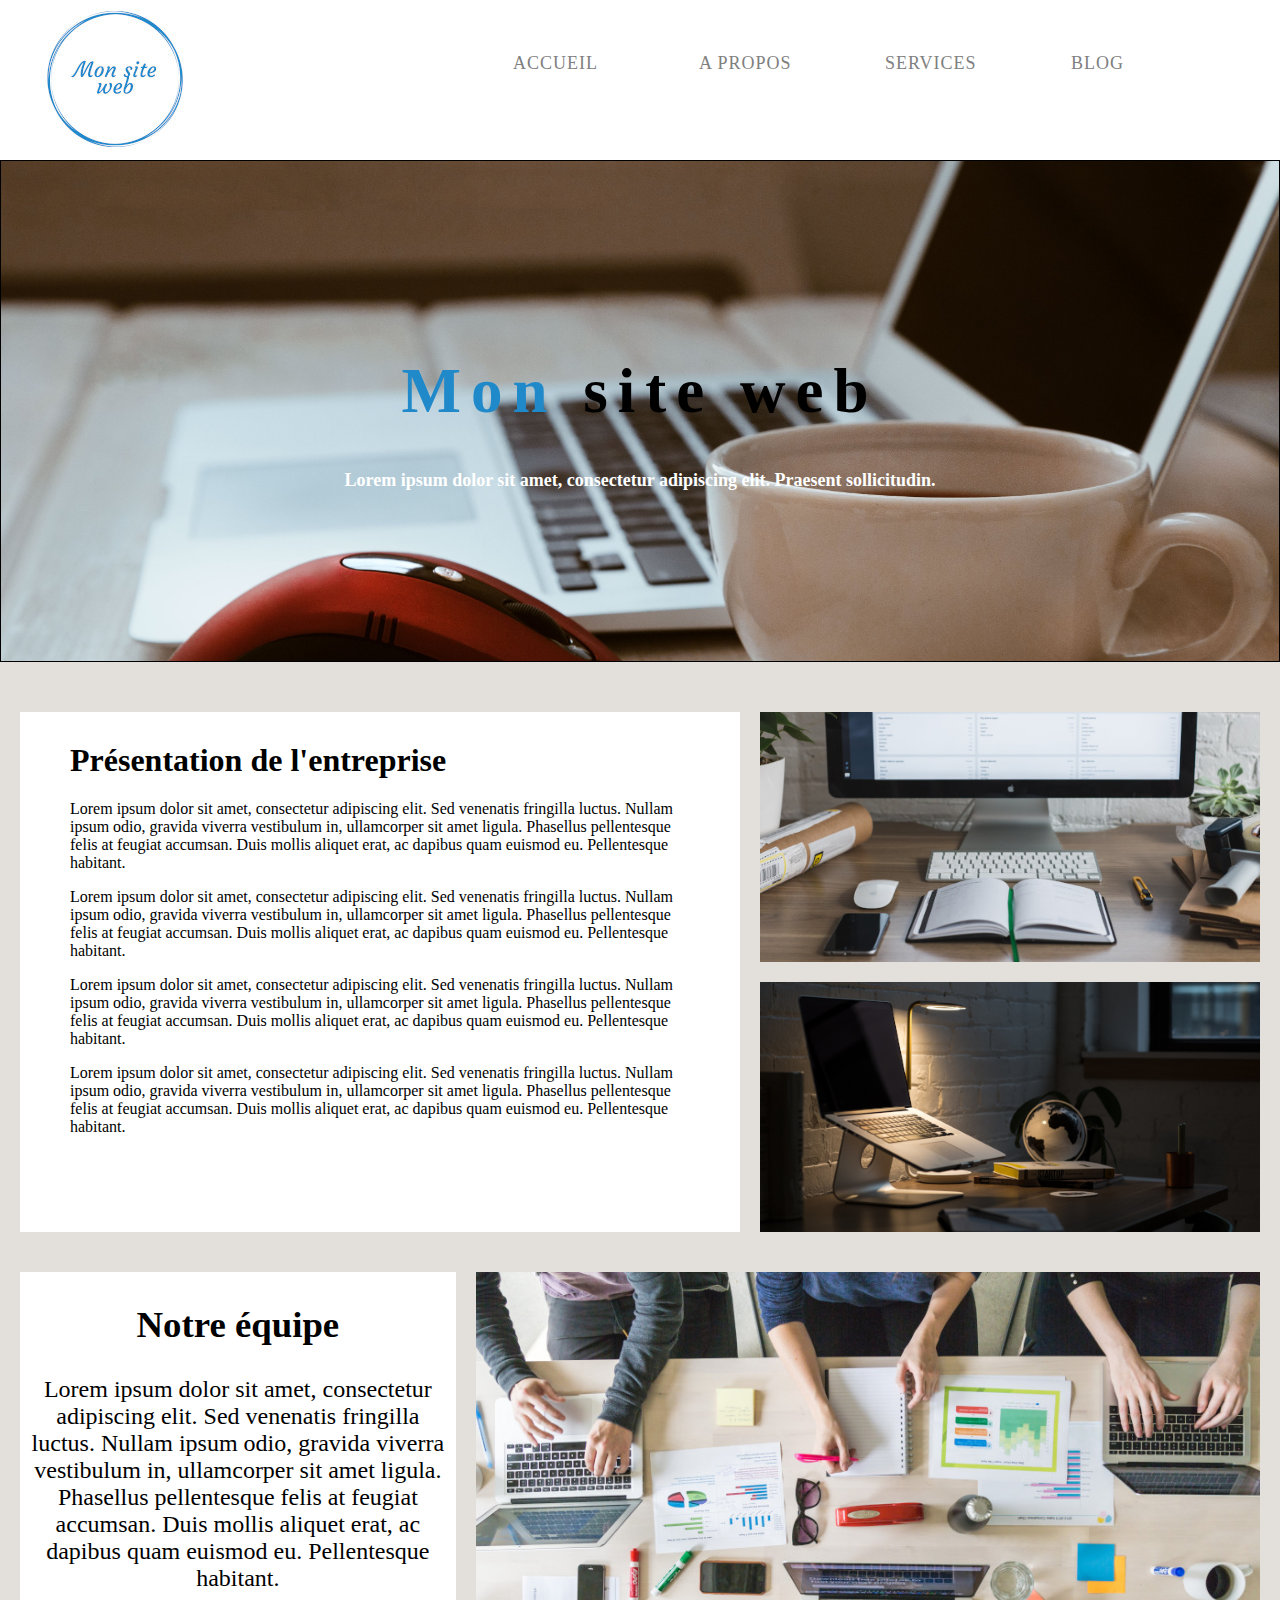
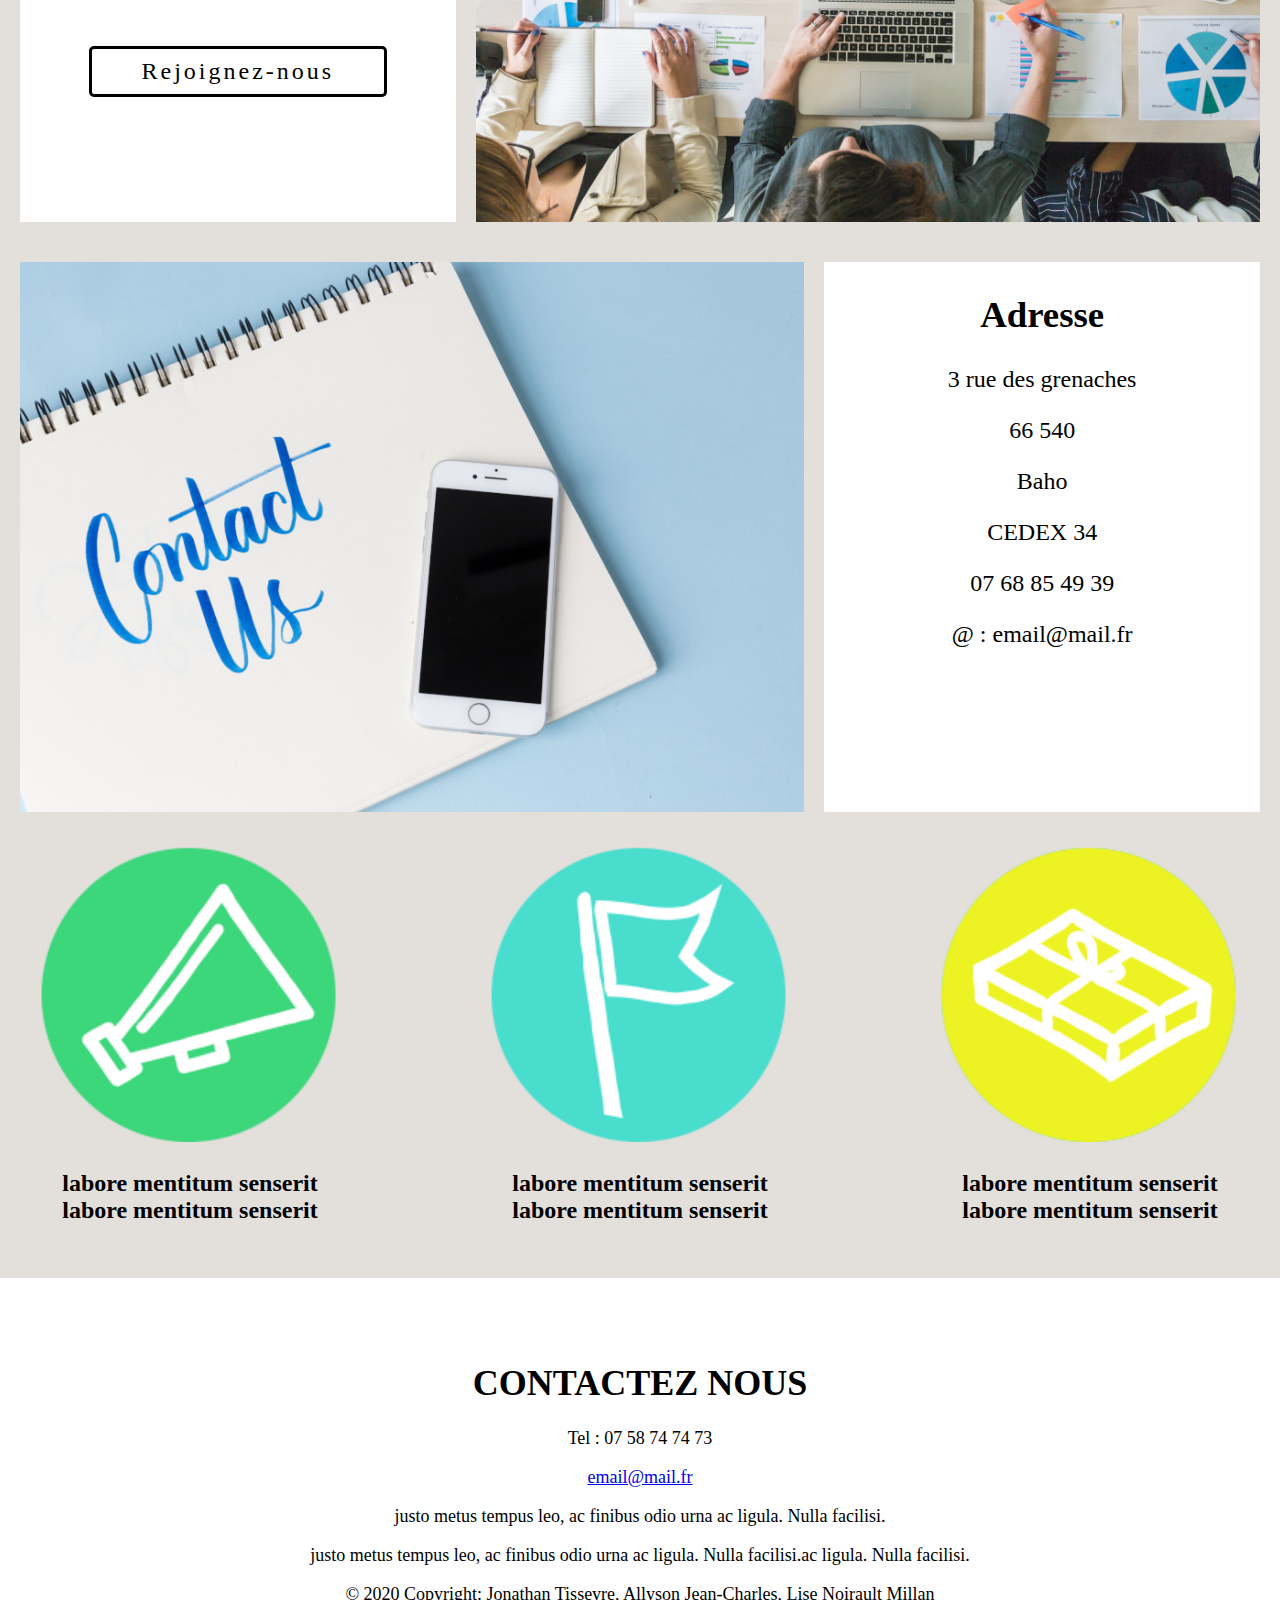
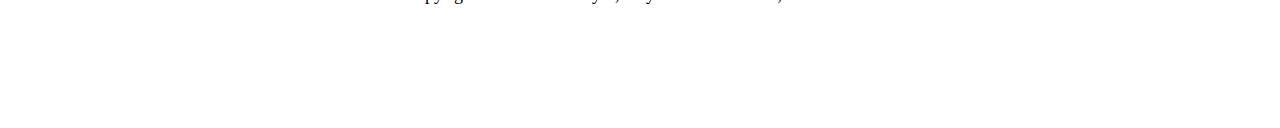
==== hmtl/Apropos.html @ 962becfa "Add files via upload" ====
<!DOCTYPE html>
<html lang="fr">
    <head>
        <meta charset="utf-8">
        <meta name="viewport" content="width=device-width, initial-scale=1.0">
        <title>A propos</title>
        <link rel="stylesheet" href="../css/style.css" />
    </head>

    <body>
        <!-- ============================== NAVBAR ============================== -->
        <div class="navbar">
           <a class="navbar-brand" href="index.html">
                <img src="../images/logo.jpg" alt="logo">
            </a>
            <div id="fondmenu">
                <ul id="menu">
                    <li><a href="../index.html">ACCUEIL</a></li>
                    <li><a href="#">A PROPOS</a></li>
                    <li><a href="../hmtl/construction.html">SERVICES</a></li>
                    <li><a href="../hmtl/construction.html">BLOG</a></li>
                </ul>
            </div>
        </div>
        <!-- ============================== HEADER ============================== -->
        <header class="aProposHeader">
            <div class="header">
                <h1><span style="color:#1f89ca;">Mon</span> site web</h1>
                <p>Lorem ipsum dolor sit amet, consectetur adipiscing elit. Praesent sollicitudin.</p>
            </div>

        </header>

        <!-- ============================== TEXTE DE PRESENTATION DE L'ENTREPRISE ============================== -->

        <div class="presentation">
            <div class="txtPresentation">
                <h1>Présentation de l'entreprise</h1>
                <p>Lorem ipsum dolor sit amet, consectetur adipiscing elit. Sed venenatis fringilla luctus. Nullam ipsum odio, gravida viverra vestibulum in, ullamcorper sit amet ligula. Phasellus pellentesque felis at feugiat accumsan. Duis mollis aliquet erat, ac dapibus quam euismod eu. Pellentesque habitant.</p>
                <p>Lorem ipsum dolor sit amet, consectetur adipiscing elit. Sed venenatis fringilla luctus. Nullam ipsum odio, gravida viverra vestibulum in, ullamcorper sit amet ligula. Phasellus pellentesque felis at feugiat accumsan. Duis mollis aliquet erat, ac dapibus quam euismod eu. Pellentesque habitant.</p>
                <p>Lorem ipsum dolor sit amet, consectetur adipiscing elit. Sed venenatis fringilla luctus. Nullam ipsum odio, gravida viverra vestibulum in, ullamcorper sit amet ligula. Phasellus pellentesque felis at feugiat accumsan. Duis mollis aliquet erat, ac dapibus quam euismod eu. Pellentesque habitant.</p>
                <p>Lorem ipsum dolor sit amet, consectetur adipiscing elit. Sed venenatis fringilla luctus. Nullam ipsum odio, gravida viverra vestibulum in, ullamcorper sit amet ligula. Phasellus pellentesque felis at feugiat accumsan. Duis mollis aliquet erat, ac dapibus quam euismod eu. Pellentesque habitant.</p>
            </div>
            <div class="imgsPresentation">
                <div class="img1Presentation"></div>
                <div class="img2Presentation"></div>
            </div>
        </div>
        <!-- ============================== ADRESSE ============================== -->
        <div class="equipe">
            <div class="txtEquipe">
                <h2>Notre équipe</h2>
                <p>Lorem ipsum dolor sit amet, consectetur adipiscing elit. Sed venenatis fringilla luctus. Nullam ipsum odio, gravida viverra vestibulum in, ullamcorper sit amet ligula. Phasellus pellentesque felis at feugiat accumsan. Duis mollis aliquet erat, ac dapibus quam euismod eu. Pellentesque habitant.</p>
                <a href="../hmtl/construction.html" class="joinUs">Rejoignez-nous</a>

            </div>
            <div class="imgEquipe"></div>
        </div>
        <!-- ================== EQUIPE ============== -->


        <div class="adresse">
            <div class="imgAdresse"></div>
            <div class="txtAdresse">
                <h2>Adresse</h2>
                <p>3 rue des grenaches</p>
                <p>66 540</p>
                <p>Baho</p>
                <p>CEDEX 34</p>
                <p>07 68 85 49 39</p>
                <a href="#">@ :  email@mail.fr</a>
            </div>

        </div>

        <!-- ==================================== IMAGES CERCLE COULEUR =================== -->
        <div class="imgColor">
            <div  class="imgVerte">
                <a href="#">
                    <img
                         src="../images/imgVerte.jpg"
                         height="300px"
                         width="300px"
                         />
                </a>
                <p>labore mentitum senserit<br>labore mentitum senserit</p>
            </div>
            <div class="imgBleu">
                <a href="#">
                    <img
                         src="../images/imgBmleu.jpg"
                         height="300px"
                         width="300px"
                         />
                </a>
                <p>labore mentitum senserit<br>labore mentitum senserit</p>
            </div>
            <div class="imgJaune">
                <a href="#">
                    <img
                         src="../images/imgJaune.jpg"
                         height="300px"
                         width="300px"
                         />
                </a>
                <p>labore mentitum senserit<br>labore mentitum senserit</p>
            </div>
        </div>
        <footer class="footerApropos">
            <div class="contentFooter">
                <h1>CONTACTEZ NOUS</h1>
                <p>Tel : 07 58 74 74 73</p>
                <a href="#">email@mail.fr</a>
                <p>justo metus tempus leo, ac finibus odio urna ac ligula. Nulla facilisi.</p>
                <p>justo metus tempus leo, ac finibus odio urna ac ligula. Nulla facilisi.ac ligula. Nulla facilisi.</p>
                <p>© 2020 Copyright: Jonathan Tisseyre, Allyson Jean-Charles, Lise Noirault Millan</p>
            </div>
        </footer>
    </body>
</html>
---- css/style.css ----
body {
    /*
    verifier l'écriture de la police
    */

    font-family: cursive;
    margin: auto;


}
.navbar {
    display: flex;
    flex-direction: row;
}

.navbar-brand {
    margin-left: 40px;
}


#fondmenu {
    height: 50px;
    margin-top: 50px;
    margin-left: 25%;
}

#menu {
    display: table;
    padding: 0;
    margin-top: 0px;
}

#menu li {
    display: table-cell;
    padding: 3px;
    width: 180px;
}

#menu li a {
    text-decoration: none;
    color: grey;
    letter-spacing: 1px;
    font-size: 2vh;
}
header {
    text-align: center;
    margin-bottom: 100px;
    background-color: #f9f9f9;
    height: 300px;
    width: auto;
    display: flex;
    align-items: center;
    justify-content: center;
    border: solid black .5px;
}

.header h1 {
    color: black;
    letter-spacing: 10px;
    font-size: 7vh;
    font-weight: bold;

}

.header p {
    color: grey;
    margin-top: 0;
    font-weight: bold;
    font-size: 2vh;
}

/* ========== SECTION 1 ========= */

#section1 {
    margin-top: 100px;
}

#section1 h1 {
    text-align: center;
    letter-spacing: 5px;
    font-size: 3vh;
}

#section1 h1 span {
    color: #1f89ca;
}
.services {
    display: flex;
    flex-direction: row;
    justify-content: center;
}

.services1et2 {
    display: flex;
}

.services2et3 {
    display: flex;
}

.services span {
    color: black;
}



/* Toutes les images sont libres de droit et dispo sur Burst */
.img1 {
    background-image: url(../images/office-woman-hands-on-report2.jpg);
    background-position: center;
    background-size: cover;
    border: solid black 1px;
    margin: 3px;
    width:30vh;
    height:30vh;

}

.img2 {
    background-image: url(../images/mac-computer-on-desk.jpg);
    background-position: center;
    background-size: cover;
    border: solid black 1px;
    margin: 3px;
    width:30vh;
    height:30vh;
}

.img3 {
    background-image: url(../images/office-team-business-meeting.jpg);
    background-position: center;
    background-size: cover;
    border: solid black 1px;
    margin: 3px;
    width:30vh;
    height:30vh;
}

.hoover{
    background-color: white;
    opacity: 0;
    transition: all 0.5s ease-in-out;
    height: 30vh;
    width: 30vh;
}
.hoover h3 {
    text-align: center;
    color: black;
    letter-spacing: 0.5rem;
    margin: 0;
    font-size: 3vh;
    padding-top: 40%;
    font-weight: bold;
}

.hoover:hover{
    opacity: 0.5;
}

/* ========== About Us ========= */


.about {
    display: flex;
    align-items: center;
    background-color: #f9f9f9;
    height: 25%;
    width: auto;
    margin-top: 50px;
    margin-bottom: 40px
}

.img-about {
    background-image: url(../images/image1.jpg);
    background-position: center;
    background-size: cover;
    border: solid black 1.5px;
    width: 90vh;
    height: 50vh;
    margin-left: 5px;
}

.txt-about {
    width: 100vh;
    height: auto;
    text-align: justify;
    margin-left: 2.5%;
    margin-right: 2.5%;
}

.txt-about h1 {
    margin-top: -4px;
    font-size: 3vh;
}

.txt-about p {
    font-size: 2vh;
}

.myButton {
    background:linear-gradient(to bottom, #ffffff 5%, #f6f6f6 100%);
    background-color:#ffffff;
    border:1px solid #dcdcdc;
    display:inline-block;
    cursor:pointer;
    color:#1f89ca;
    font-family:Arial;
    font-size:2vh;
    font-weight:bold;
    padding:6px 24px;
    text-decoration:none;
    text-shadow:0px 1px 0px #ffffff;
    margin-top: 20px;
}

.myButton:hover {
    background:linear-gradient(to bottom, #f6f6f6 5%, #ffffff 100%);
    background-color:#f6f6f6;
}

.myButton:active {
    position:relative;
    top:1px;
}

/* ========== Témoignages ========= */

.testi {
    display: flex;
    flex-direction: row;
    justify-content: center;

}
.imgTesti {
    background-image: url(../images/business-woman-flow-chart.jpg);
    height: 20vh;
    width: 20vh;
    background-size: cover;
    border-radius: 300px;
}

.titleTesti h1 {
    text-align: center;
    letter-spacing: 5px;
    margin-bottom: 80px;
    font-size: 3vh;
}

.titleTesti h1 span {
    color: #1f89ca;
}

.block1 {
    width: 30vh;
    margin-top: 100px;
    margin-right: 10vh;
    text-align: center;
    font-size: 2vh;
}

.block2 {
    width: 30vh;
    margin-right: 10vh;
    text-align: center;
    font-size: 2vh;
}

.block3 {
    width: 30vh;
    margin-right: 10vh;
    margin-top: 100px;
    text-align: center;
    font-size: 2vh;
}

.block4 {
    width: 30vh;
    text-align: center;
    font-size: 2vh;
}

/* ========== Background Image 1 ========= */

.back-img {
    background-image: url(../images/image1.jpg);
    height: 80vh;
    background-position: center;
    background-size: cover;
    background-attachment: fixed;
    display: flex;
    flex-wrap: wrap;
    align-content: center;
    justify-content: center;
    margin-top: 10vh;
}

.bloc-opac {
    width: 80vh;
    background-color: rgba(0,0,0,0.5);
    height: 40vh;
    display: flex;
    flex-wrap: wrap;
    align-content: center;
    justify-content: center;
}

.bloc-opac h1 {
    text-align: center;
    letter-spacing: 1rem;
    color: white;
    font-size: 3.2vh;
}

.myButton2 {
    font-family: "Neutra Bold";
    -moz-box-shadow:inset 0px 0px 0px -50px #ffffff;
    -webkit-box-shadow:inset 0px 0px 0px -50px #ffffff;
    background-color:transparent;
    border:2px solid #ffffff;
    display:inline-block;
    cursor:pointer;
    color:#ffffff;
    font-size:12px;
    letter-spacing: 3px;
    padding:9px 50px;
    text-decoration:none;
    transition: all 0.3s ease-in-out;
    width: 50px;
    margin-left: 20%;
    margin-right: 20%;
    margin-top: 10%;
}

.myButton2:hover {
    background-color: #e9e9e9;
    color: black;
}

/* ========== Blog Home Page ========= */

.blogHomePage {
    display: flex;
    flex-direction: row;
    justify-content: center;
    margin-top: 100px;
    background-color: #e3dfdb;
    width: 100%;
}

.marginArticles {
    margin: 3vh;
    background-color: white;
}



.txtArticleHomePage h1 {
    text-align: center;
    font-size: 3vh;
}

.txtArticleHomePage p{
    text-align: justify;
    margin-left: 20px;
    margin-right: 20px;
    font-size: 1.5vh;
}

.txtArticleHomePage a {
    margin-left: 30%;
    margin-bottom: 15px
}

.txtArticleHomePage {
    width: 40vh;
}

.imgArticle1HomePage {
    background-image: url(../images/business-woman-flow-chart.jpg);
    background-position: center;
    background-size: cover;
    width: 40vh;
    height: 20vh;
}
.imgArticle2HomePage {
    background-image: url(../images/working-at-night.jpg);
    background-position: center;
    background-size: cover;
    width: 40vh;
    height: 20vh;
}

.imgArticle3HomePage {
    background-image: url(../images/coding-on-laptop.jpg);
    background-position: center;
    background-size: cover;
    width: 40vh;
    height: 20vh;
}

/* ========== NOMMER PLUS TARD ========= */
.back-img2 {
    background-image: url(../images/image1.jpg);
    height: 80vh;
    background-position: center;
    background-size: cover;
    background-attachment: fixed;
    display: flex;
    flex-wrap: wrap;
    margin-top: 10vh;
    margin-bottom: 50px;
}

.bloc-opac2 {
    width: 65%;
    background-color: rgba(255,255,255,0.5);
    height: 100%;
    -webkit-clip-path: polygon(0 0, 100% 0, 71% 100%, 0% 100%);
    clip-path: polygon(0 0, 100% 0, 71% 100%, 0% 100%);
}

.txtBackImg2  p {
    text-align: center;
    letter-spacing: 1rem;
    color: black;
    font-size: 3vh;
}

.txtBackImg2 {
    margin-top: 150px;
    margin-right: 200px;
}

/* ========== PARTENAIRES ========= */

.titlePartenaires h1 {
    text-align: center;
    letter-spacing: 5px;
    font-size: 3vh;
    margin-bottom: 50px;
}

.partenaire1 {
    align-items: center;
    margin-bottom: 10px;
    display: flex;
    margin-left: 10%;
    margin-right: 10%;
}

.contentPartenaire {
    width: 70%;
    text-align: justify;
    margin-left: 2.5%;
    margin-right: 2.5%;
    font-size: 2vh;

}
.imgPartenaire1 {
    background-image: url(../images/moma.jpg);
    background-position: center;
    background-size: cover;
    height: 30vh;
    width: 30vh;
}

.imgPartenaire2 {
    background-image: url(../images/moma2.jpg);
    background-position: center;
    background-size: cover;
    height: 30vh;
    width: 30vh;
}
.imgPartenaire3 {
    background-image: url(../images/moma.jpg);
    background-position: center;
    background-size: cover;
    height: 30vh;
    width: 30vh;
}
/* ========== FOOTER ========= */

footer {
    height: 50vh;
    background-color: #e3dfdb;
    text-align: center;
    font-size: 2vh;

}

.contentFooter {
    padding-top: 60px;
}



/* ================================================================ PAGE A PROPOS ================================================================= */


.aProposHeader {
    background-image: url(../images/image1.jpg);
    background-size: cover;
    background-position: bottom;
    height: 500px;
    background-attachment: fixed;
    margin-bottom: 0px;
}

.aProposHeader p {
    color: #fff;
}

.presentation {
    display: flex;
    justify-content: center;
    background-color: #e3dfdb;
    padding-left: 20px;
}

.txtPresentation {
    width: 900px;
    background-color: #fff;
    margin-top: 50px;
    margin-bottom: 20px;
}

.txtPresentation p{
    font-size: 1rem;
    margin-left: 50px;
    margin-right: 50px;
    font-family: cursive;
}

.txtPresentation h1 {
    margin-top: 30px;
    margin-left: 50px;
    font-family: cursive;
}

.img1Presentation {
    background-image: url(../images/mac-computer-on-desk.jpg);
    height: 250px;
    width: 500px;
    margin-right: 20px;
    margin-left: 20px;
    margin-top: 50px;
    background-position : bottom;
    background-size: cover;
}

.img2Presentation {
    background-image: url(../images/working-at-night.jpg);
    height: 250px;
    width: 500px;
    margin: 20px;
    background-position : center;
    background-size: cover;

}

/* ========= EQUIPE ========== */
.equipe {
    display: flex;
    justify-content: center;
    background-color: #e3dfdb;
    padding-left: 20px;
}

.imgEquipe {
    background-image: url(../images/business-team-meeting-boardroom.jpg);
    height: 550px;
    width: 900px;
    background-position : center;
    background-size: cover;
    margin: 20px;
}

.txtEquipe {
    width: 500px;
    background-color: #fff;
    margin-top: 20px;
    margin-bottom: 20px;
    text-align: center;
    font-family: cursive;
}

.txtEquipe p{
    font-size: 1.5rem;
    margin-left: 10px;
    margin-right: 10px;
}


.txtEquipe h2{
    font-size: 2.3rem
}

.joinUs {
    font-family: cursive;
    -moz-box-shadow:inset 0px 0px 0px -50px #ffffff;
    -webkit-box-shadow:inset 0px 0px 0px -50px #ffffff;
    background-color:transparent;
    border:3px solid black;
    border-radius: 5px;
    display:inline-block;
    cursor:pointer;
    color:black;
    font-size:1.5rem;
    letter-spacing: 3px;
    padding:9px 50px;
    text-decoration:none;
    transition: all 0.3s ease-in-out;
    margin-top: 30px;
}

.joinUs:hover {
    background-color: #e9e9e9;
    color: black;
}

/* ========= ADRESSE ========== */

.adresse {
    display: flex;
    justify-content: center;
    background-color: #e3dfdb;
}

.imgAdresse {
    background-image: url(../images/a-phone-on-a-blue-background-with-contact-us.jpg);
    height: 550px;
    width: 900px;
    background-position : center;
    background-size: cover;
    margin-top: 20px;
    margin-left: 20px;
}

.txtAdresse {
    width: 500px;
    background-color: #fff;
    text-align: center;
    font-family: cursive;
    margin: 20px 20px 0 20px;
}

.txtAdresse p{
    font-size: 1.5rem;
}

.txtAdresse a{
    font-size: 1.5rem;
    color: black;
    text-decoration: none;
}
.txtAdresse h2{
    font-size: 2.3rem
}


/* ========== IMAGES CERCLE COULEUR ========= */
.imgColor {
    display: flex;
    justify-content: center;
    background-color: #e3dfdb;
    padding: 30px;
}

.imgVerte {
    margin-right: 150px;
}

.imgJaune {
    margin-left: 150px;
}

.imgColor p {
    font-family: cursive;
    font-size: 1.5rem;
    text-align: center;
    font-weight: bold;
}

.footerApropos {
    background-color: white;
}


/* ============ PAGE EN CONSTRUCTION =========*/

.enConstruction {
    text-align: center;
    margin-top: 25vh;
    margin-left: 10vh;
    margin-right: 10vh;
    border: solid black 2px;
    width: 800px;
    height: 300px;
    display: flex;
    flex-direction: column;
    align-items: center;
    justify-content: center;
    background-color: #e3dfdb;
    border-radius: 10px;
}

.blocEnConstruction {
    display: flex;
    justify-content: center;

}
/* ========== RESPONSIVE ========= */


/*
Le responsive n'est encore terminé
*/

@media  (max-width: 782px) {
    .services {
        display: flex;
        flex-direction: column;
        justify-content: center;
        align-items: center
    }

    .services1et2 {
        display: flex;
    }

    .services2et3 {
        display: flex;
    }

    .img1 {
        background-image: url(/images/office-woman-hands-on-report2.jpg);
        background-position: center;
        background-size: cover;
        border: solid white 1px;
        margin: 0px;
        width:25vh;
        height:25vh;
    }

    .img2 {

        background-image: url(/images/mac-computer-on-desk.jpg);
        background-position: center;
        background-size: cover;
        border: solid white 1px;
        margin: 0px;
        width:25vh;
        height:25vh;
    }

    .img3 {
        background-image: url(/images/office-team-business-meeting.jpg);
        background-position: center;
        background-size: cover;
        border: solid white 1px;
        margin: 0px;
        width:25vh;
        height:25vh;
    }

    .hoover{
        background-color: white;
        opacity: 0;
        transition: all 0.5s ease-in-out;
        height: 25vh;
        width: 25vh;
    }

    .hoover h3 {
        text-align: center;
        color: black;
        letter-spacing: 0.5rem;
        margin: 0;
        font-size: 3vh;
        padding-top: 40%;
        font-weight: bold;
    }

    /*=========== ABOUT ========= */

    .about {
        display:flex;
        flex-direction: column;
        align-items: center;
        background-color: #f9f9f9;
        height: 25%;
        width: auto;
        margin-top: 50px;
        margin-bottom: 40px;
        margin-left: 0px;
        margin-right: 0px;
    }

    .img-about {
        background-image: url(/images/image1.jpg);
        background-position: center;
        background-size: cover;
        border: solid black 1.5px;
        width: 50vh;
        height: 30vh;
        margin-right: 0px;
        margin-left: 0px;
        margin-top: 10px;
        margin-bottom: 10px;
    }

    .txt-about {
        width: 50vh;
        height: auto;
        text-align: center;
        margin-right: 0px;
        margin-left: 0px;
    }

    .txt-about h1 {
        margin-top: -4px;
        font-size: 2vh;
    }

    .txt-about p {
        font-size: 1.5vh;
    }

    /* =========== AVIS ========= */
    .testi {
        display: flex;
        flex-direction: column;
        justify-content: center;
        align-items: center;
    }

    .imgTesti {
        background-image: url(/images/business-woman-flow-chart.jpg);
        height: 80px;
        width: 80px;
        background-size: cover;
        border-radius: 300px;
        margin-left: auto;
        margin-right: auto;
    }

    .titleTesti h1 {
        text-align: center;
        letter-spacing: 5px;
        margin-bottom: 80px;
        font-size: 3vh;
    }

    .titleTesti h1 span {
        color: #1f89ca;
    }

    .block1 {
        width: 90%;
        margin-top: 0px;
        margin-right: 0px;
        text-align: center;
        font-size: 2vh;
    }

    .block2 {
        width: 90%;
        margin-right: 0px;
        text-align: center;
        font-size: 2vh;
    }

    .block3 {
        width: 90%;
        margin-right: 0px;
        margin-top: 0px;
        text-align: center;
        font-size: 2vh;
    }

    .block4 {
        width: 90%;
        text-align: center;
        font-size: 2vh;
    }

    /* ========== Blog Home Page ========= */

    .blogHomePage {
        flex-direction: column;
        align-items: center;
        margin-top: 0px;
        background-color: #e3dfdb;
    }

    .marginArticles {
        margin: 20px;
        background-color: white;
    }

    .imgArticle1HomePage {
        width: 50vh;
        height: 20vh;
    }

    .txtArticleHomePage {
        width: 50vh;
    }


    .imgArticle2HomePage {
        width: 50vh;
        height: 20vh;
    }


    .imgArticle3HomePage {
        width: 50vh;
        height: 20vh;
    }


    .imgArticle4HomePage {
        width: 50vh;
        height: 20vh;
    }

    /* ========= NAVBAR ======== */
    .navbar {
        flex-direction: column;
    }

    .navbar-brand {
        margin: 0px;
        text-align: center;
    }

    #fondmenu {
        height: 50px;
        margin-top: 0px;
        margin-left: 0px;
        margin-right: 0px;
        text-align: center;
    }

    #menu {
        display: table;
        padding: 0;
        margin-top: 0px;
        margin: 0;
    }

    #menu li {
        display: table-cell;
        padding: 0px;
        margin: 0px;
        width: 180px;
    }

    #menu li a {
        text-decoration: none;
        color: grey;
        letter-spacing: 1px;
        font-size: 1.5vh;
    }

    /*====== BLOC OPAC 2 ========*/

    .txtBackImg2  p {
        text-align: center;
        letter-spacing: .3rem;
        color: black;
        font-size: 2.8vh;
    }

    .txtBackImg2 {
        margin-top: 150px;
        margin-right: 0px;
        margin-left: 0px;
    }

    .bloc-opac2 {
        width: 100%;
        background-color: rgba(255,255,255,0.5);
        height: 100%;
        -webkit-clip-path: polygon(0 0, 100% 0, 100% 100%, 0% 100%);
        clip-path: polygon(0 0, 100% 0, 100% 100%, 0% 100%);
    }

    .contentPartenaire {
        width: 70%;
        text-align: justify;
        margin-left: 2.5%;
        margin-right: 0PX;
        font-size: 1.4vh;
    }

    .contentPartenaire h1 {
        font-size: 2vh;
    }

    .imgPartenaire1 {
        background-image: url(/images/moma.jpg);
        background-position: center;
        background-size: cover;
        height: 11vh;
        width: 11vh;
    }

    .imgPartenaire2 {
        background-image: url(/images/moma2.jpg);
        background-position: center;
        background-size: cover;
        height: 11vh;
        width: 11vh;
        margin-left: 2.5%;
    }
    .imgPartenaire3 {
        background-image: url(/images/moma.jpg);
        background-position: center;
        background-size: cover;
        height: 11vh;
        width: 11vh;
    }

    /* ========================== PAGE A PROPOS ================================*/

    .presentation {
        display: inherit;
        justify-content: center;
        background-color: #e3dfdb;
        padding: 0;
        margin: 0;
    }

    .txtPresentation {
        background-color: #fff;
        margin-top: 50px;
        margin-bottom: 20px;
        width: 100%;
    }

    .txtPresentation p{
        font-size: .8rem;
        margin-left: 5px;
        margin-right: 5px;
        width: 100%;
    }

    .txtPresentation h1 {
        margin-top: 30px;
        margin-left: 10px;
        font-size: 1.5rem;
    }

    .img1Presentation {
        background-image: url(../images/mac-computer-on-desk.jpg);
        height: 250px;
        width: 100%;
        margin-right: 0px;
        margin-left: 0px;
        margin-top: 50px;
        background-position : bottom;
        background-size: cover;
    }

    .img2Presentation {
        background-image: url(../images/working-at-night.jpg);
        height: 250px;
        width: 100%;
        margin-right: 0;
        margin-left: 0;
        margin-top: 10px;
        background-position : center;
        background-size: cover;
    }
    /* ========= EQUIPE ========== */
    .equipe {
        display: inherit;
        justify-content: center;
        background-color: #e3dfdb;
        padding-left: 0;
    }

    .imgEquipe {
        background-image: url(../images/business-team-meeting-boardroom.jpg);
        height: 550px;
        width: 100%;
        background-position : center;
        background-size: cover;
        margin: 0;
    }

    .txtEquipe {
        width: 100%;
        background-color: #fff;
        margin-top:20px;
        margin-bottom: 20px;
        text-align: center;
    }

    .txtEquipe p{
        font-size: 1rem;
        margin-left: 5px;
        margin-right: 0;
    }

    .txtEquipe h2{
        font-size: 2rem
    }

    .joinUs {
        font-family: cursive;
        -moz-box-shadow:inset 0px 0px 0px -50px #ffffff;
        -webkit-box-shadow:inset 0px 0px 0px -50px #ffffff;
        background-color:transparent;
        border:3px solid black;
        border-radius: 5px;
        display:inline-block;
        cursor:pointer;
        color:black;
        font-size:.7rem;
        letter-spacing: 3px;
        padding:9px 50px;
        text-decoration:none;
        transition: all 0.3s ease-in-out;
        margin-top: 30px;
        margin-bottom: 20px;
    }

    .joinUs:hover {
        background-color: #e9e9e9;
        color: black;
    }

    /* ========= ADRESSE ========== */

    .adresse {
        display: inherit;
        justify-content: center;
        background-color: #e3dfdb;
    }

    .imgAdresse {
        background-image: url(../images/a-phone-on-a-blue-background-with-contact-us.jpg);
        height: 500px;
        width: 100%;
        background-position : left;
        background-size: cover;
        margin-top: 20px;
        margin-left: 0;
    }

    .txtAdresse {
        width: 100%;
        background-color: #fff;
        text-align: center;
        font-family: cursive;
        margin: 0;
    }

    .txtAdresse p{
        font-size: 1rem;
    }

    .txtAdresse a{
        font-size: 1rem;
        color: black;
        text-decoration: none;
    }
    .txtAdresse h2{
        font-size: 2rem
    }


    /* ========== IMAGES CERCLE COULEUR ========= */
    .imgColor {
        display: inherit;
        justify-content: center;
        text-align: center;
        background-color: #e3dfdb;
        padding: 30px;
    }

    .imgVerte {
        margin-right: 0;
    }

    .imgJaune {
        margin-left: 0;
    }

    .imgColor p {
        font-size: 1rem;
        text-align: inherit;
        font-weight: bold;

    }

    .footerApropos {
        background-color: white;
    }


}
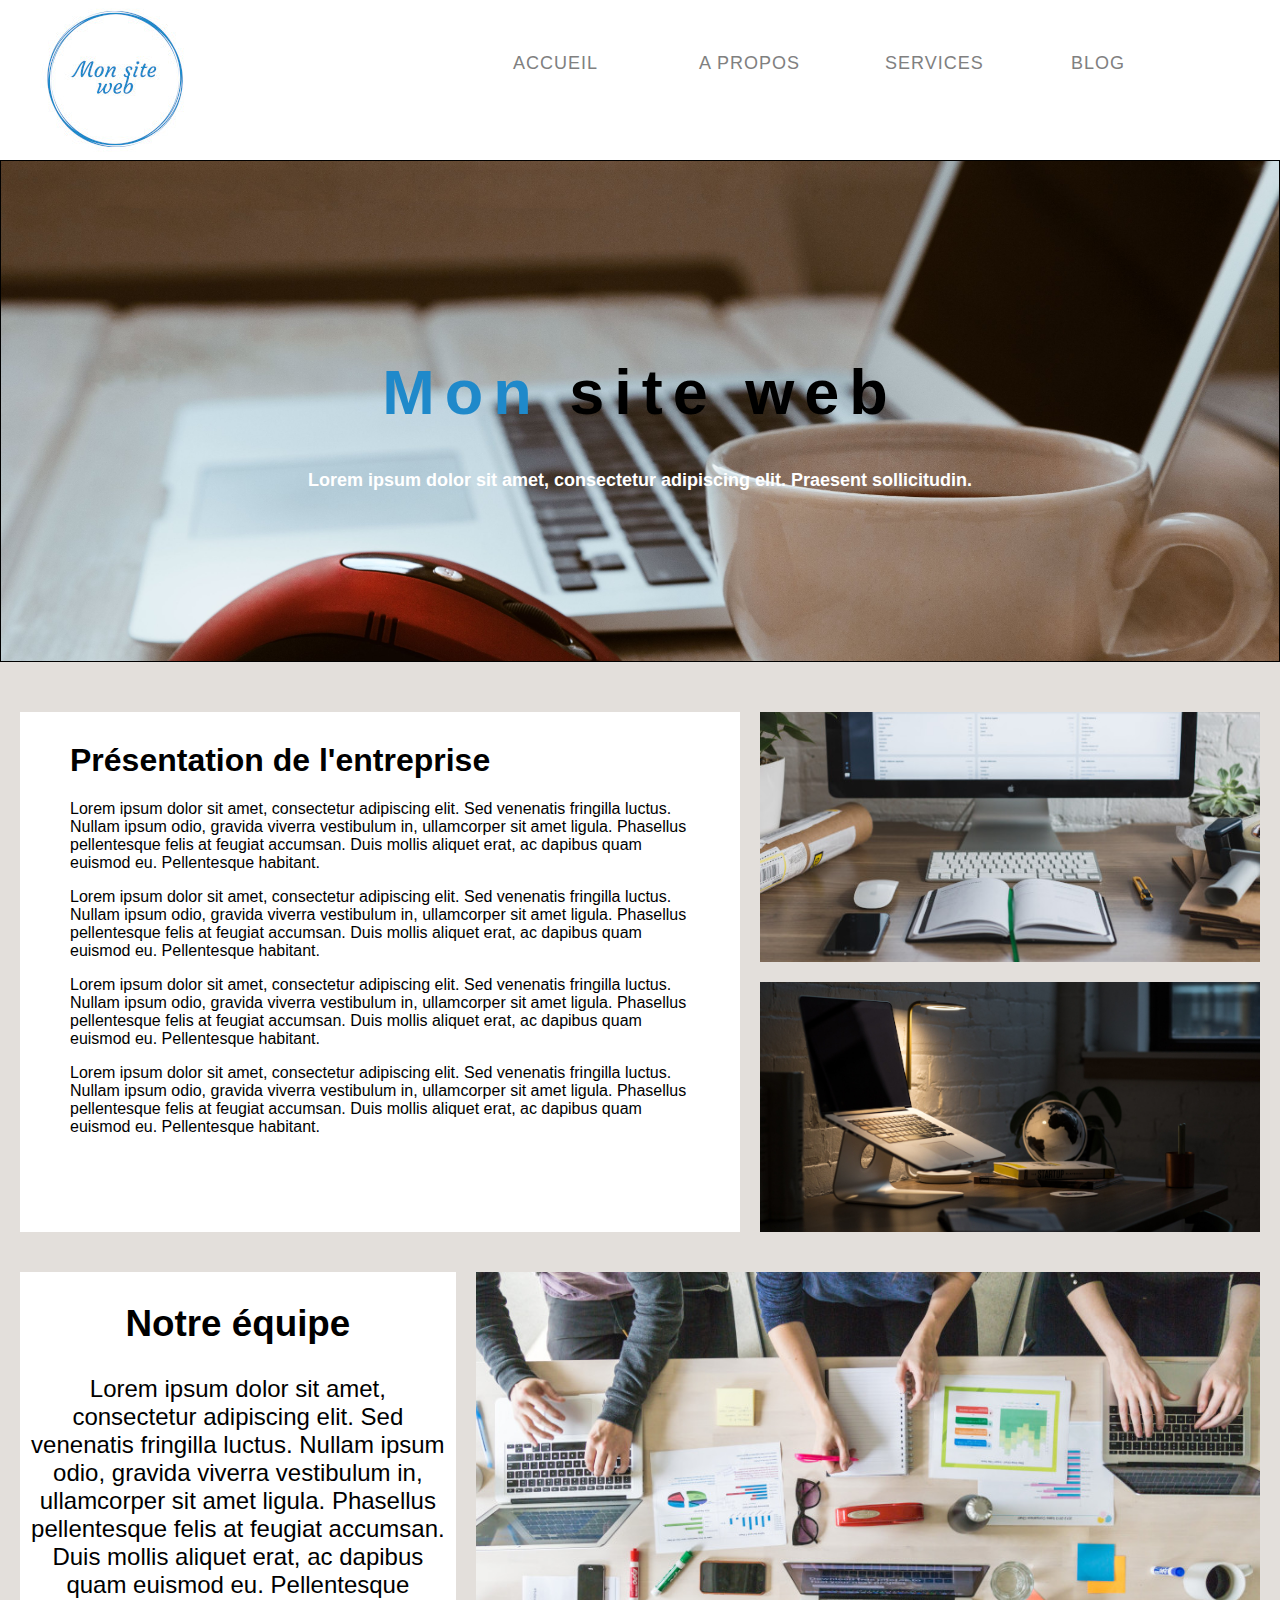
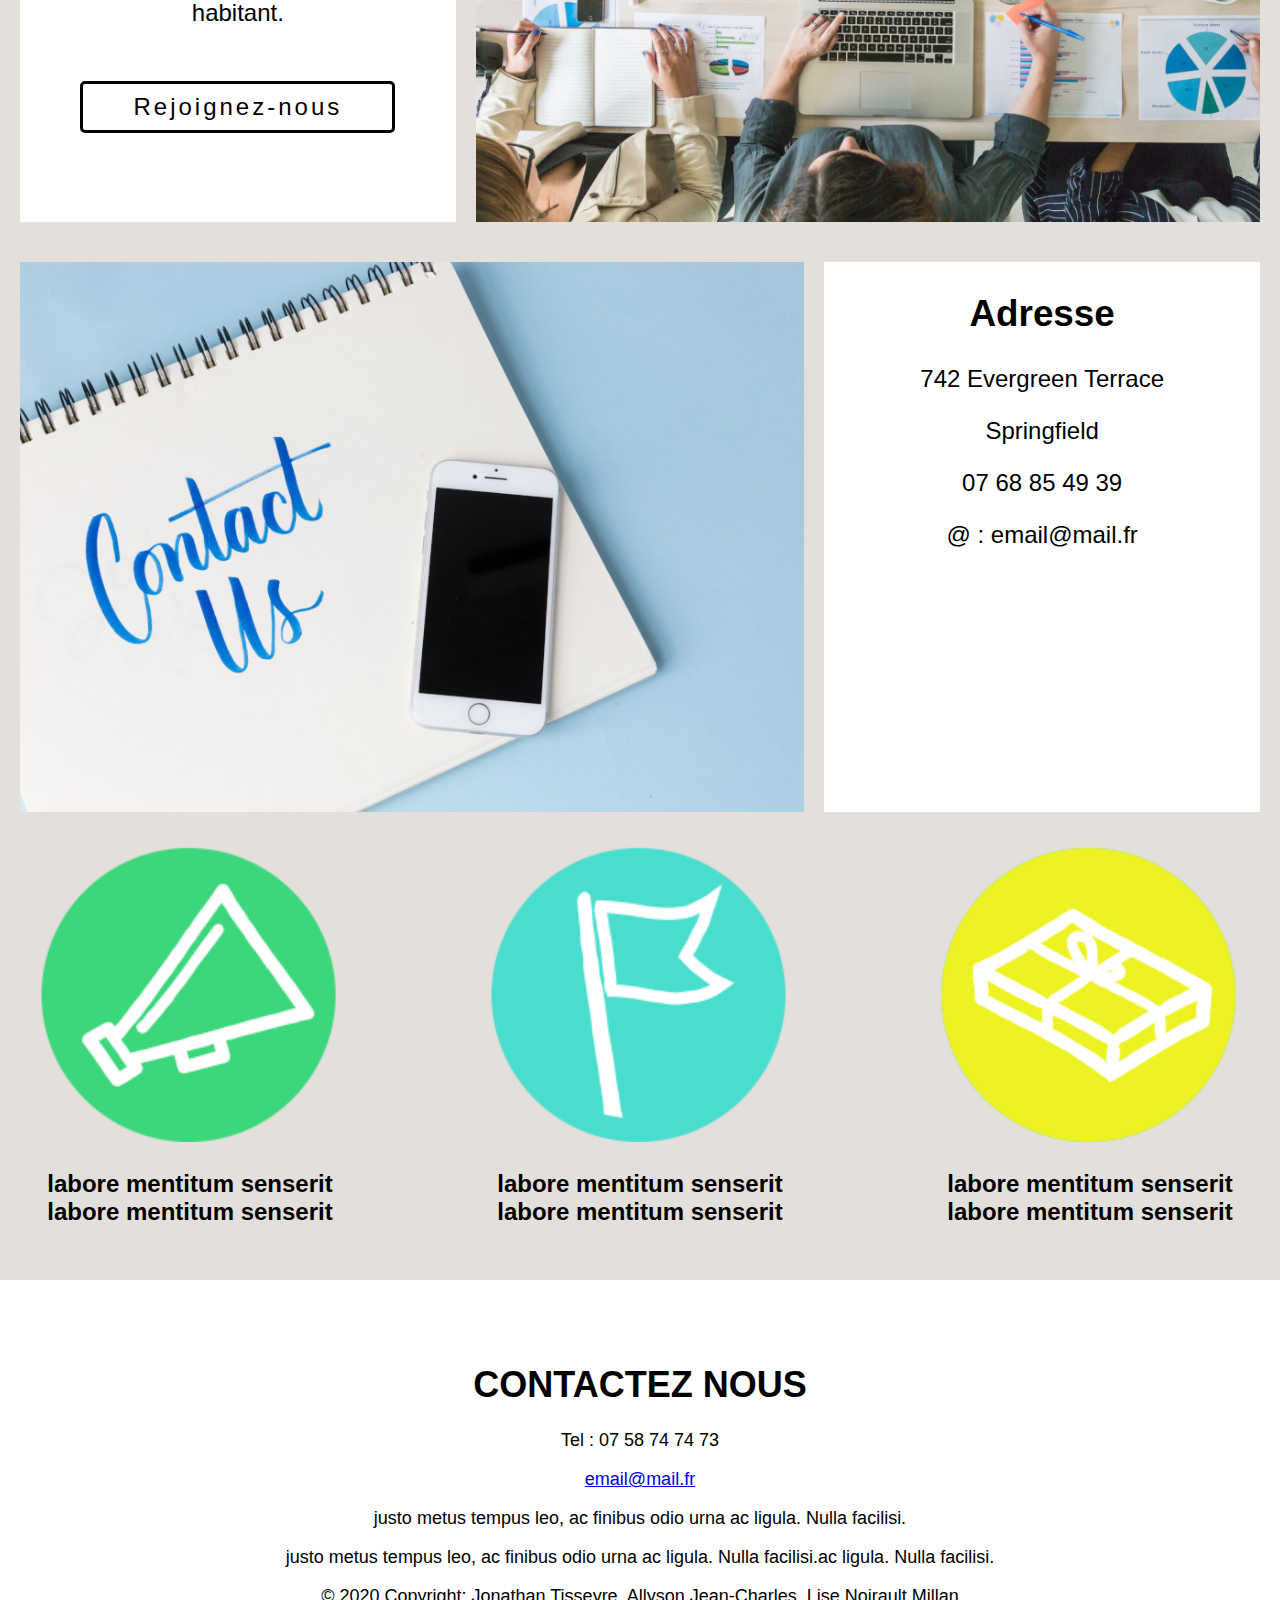
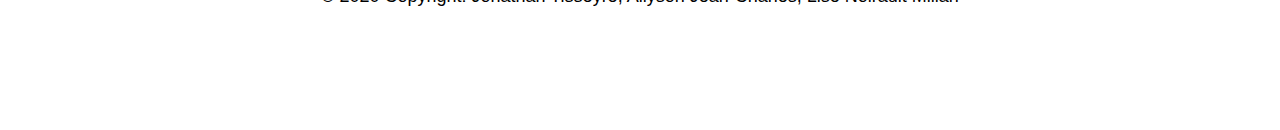
==== commit 76a0be46: "Update Apropos.html" ====
--- a/hmtl/Apropos.html
+++ b/hmtl/Apropos.html
@@ -63,10 +63,8 @@
             <div class="imgAdresse"></div>
             <div class="txtAdresse">
                 <h2>Adresse</h2>
-                <p>3 rue des grenaches</p>
-                <p>66 540</p>
-                <p>Baho</p>
-                <p>CEDEX 34</p>
+                <p>742 Evergreen Terrace</p>
+                <p>Springfield</p>
                 <p>07 68 85 49 39</p>
                 <a href="#">@ :  email@mail.fr</a>
             </div>
--- a/css/style.css
+++ b/css/style.css
@@ -1,13 +1,7 @@
 
 body {
-    /*
-    verifier l'écriture de la police
-    */
-
-    font-family: cursive;
+    font-family: sans-serif;
     margin: auto;
-
-
 }
 .navbar {
     display: flex;
@@ -212,6 +206,7 @@
     text-decoration:none;
     text-shadow:0px 1px 0px #ffffff;
     margin-top: 20px;
+    margin-bottom: 10px;
 }
 
 .myButton:hover {
@@ -399,7 +394,7 @@
     height: 20vh;
 }
 
-/* ========== NOMMER PLUS TARD ========= */
+
 .back-img2 {
     background-image: url(../images/image1.jpg);
     height: 80vh;
@@ -529,13 +524,11 @@
     font-size: 1rem;
     margin-left: 50px;
     margin-right: 50px;
-    font-family: cursive;
 }
 
 .txtPresentation h1 {
     margin-top: 30px;
     margin-left: 50px;
-    font-family: cursive;
 }
 
 .img1Presentation {
@@ -582,7 +575,6 @@
     margin-top: 20px;
     margin-bottom: 20px;
     text-align: center;
-    font-family: cursive;
 }
 
 .txtEquipe p{
@@ -597,7 +589,6 @@
 }
 
 .joinUs {
-    font-family: cursive;
     -moz-box-shadow:inset 0px 0px 0px -50px #ffffff;
     -webkit-box-shadow:inset 0px 0px 0px -50px #ffffff;
     background-color:transparent;
@@ -641,7 +632,6 @@
     width: 500px;
     background-color: #fff;
     text-align: center;
-    font-family: cursive;
     margin: 20px 20px 0 20px;
 }
 
@@ -676,7 +666,6 @@
 }
 
 .imgColor p {
-    font-family: cursive;
     font-size: 1.5rem;
     text-align: center;
     font-weight: bold;
@@ -718,6 +707,10 @@
 */
 
 @media  (max-width: 782px) {
+    body {
+        font-family: sans-serif;
+
+    }
     .services {
         display: flex;
         flex-direction: column;
@@ -734,7 +727,6 @@
     }
 
     .img1 {
-        background-image: url(/images/office-woman-hands-on-report2.jpg);
         background-position: center;
         background-size: cover;
         border: solid white 1px;
@@ -744,8 +736,6 @@
     }
 
     .img2 {
-
-        background-image: url(/images/mac-computer-on-desk.jpg);
         background-position: center;
         background-size: cover;
         border: solid white 1px;
@@ -755,7 +745,6 @@
     }
 
     .img3 {
-        background-image: url(/images/office-team-business-meeting.jpg);
         background-position: center;
         background-size: cover;
         border: solid white 1px;
@@ -766,21 +755,12 @@
 
     .hoover{
         background-color: white;
-        opacity: 0;
+        opacity: 0.5;
         transition: all 0.5s ease-in-out;
         height: 25vh;
         width: 25vh;
     }
 
-    .hoover h3 {
-        text-align: center;
-        color: black;
-        letter-spacing: 0.5rem;
-        margin: 0;
-        font-size: 3vh;
-        padding-top: 40%;
-        font-weight: bold;
-    }
 
     /*=========== ABOUT ========= */
 
@@ -798,16 +778,13 @@
     }
 
     .img-about {
-        background-image: url(/images/image1.jpg);
-        background-position: center;
-        background-size: cover;
-        border: solid black 1.5px;
         width: 50vh;
         height: 30vh;
         margin-right: 0px;
         margin-left: 0px;
         margin-top: 10px;
         margin-bottom: 10px;
+        border: none;
     }
 
     .txt-about {
@@ -836,7 +813,6 @@
     }
 
     .imgTesti {
-        background-image: url(/images/business-woman-flow-chart.jpg);
         height: 80px;
         width: 80px;
         background-size: cover;
@@ -926,6 +902,15 @@
         height: 20vh;
     }
 
+
+
+    .back-img2 .txtBackImg2 {
+        text-align: center;
+        margin-bottom: auto;
+        margin-top: 30vh;
+    }
+
+
     /* ========= NAVBAR ======== */
     .navbar {
         flex-direction: column;
@@ -1001,7 +986,6 @@
     }
 
     .imgPartenaire1 {
-        background-image: url(/images/moma.jpg);
         background-position: center;
         background-size: cover;
         height: 11vh;
@@ -1009,7 +993,6 @@
     }
 
     .imgPartenaire2 {
-        background-image: url(/images/moma2.jpg);
         background-position: center;
         background-size: cover;
         height: 11vh;
@@ -1017,7 +1000,6 @@
         margin-left: 2.5%;
     }
     .imgPartenaire3 {
-        background-image: url(/images/moma.jpg);
         background-position: center;
         background-size: cover;
         height: 11vh;
@@ -1111,7 +1093,6 @@
     }
 
     .joinUs {
-        font-family: cursive;
         -moz-box-shadow:inset 0px 0px 0px -50px #ffffff;
         -webkit-box-shadow:inset 0px 0px 0px -50px #ffffff;
         background-color:transparent;
@@ -1143,7 +1124,6 @@
     }
 
     .imgAdresse {
-        background-image: url(../images/a-phone-on-a-blue-background-with-contact-us.jpg);
         height: 500px;
         width: 100%;
         background-position : left;
@@ -1156,7 +1136,6 @@
         width: 100%;
         background-color: #fff;
         text-align: center;
-        font-family: cursive;
         margin: 0;
     }
 
